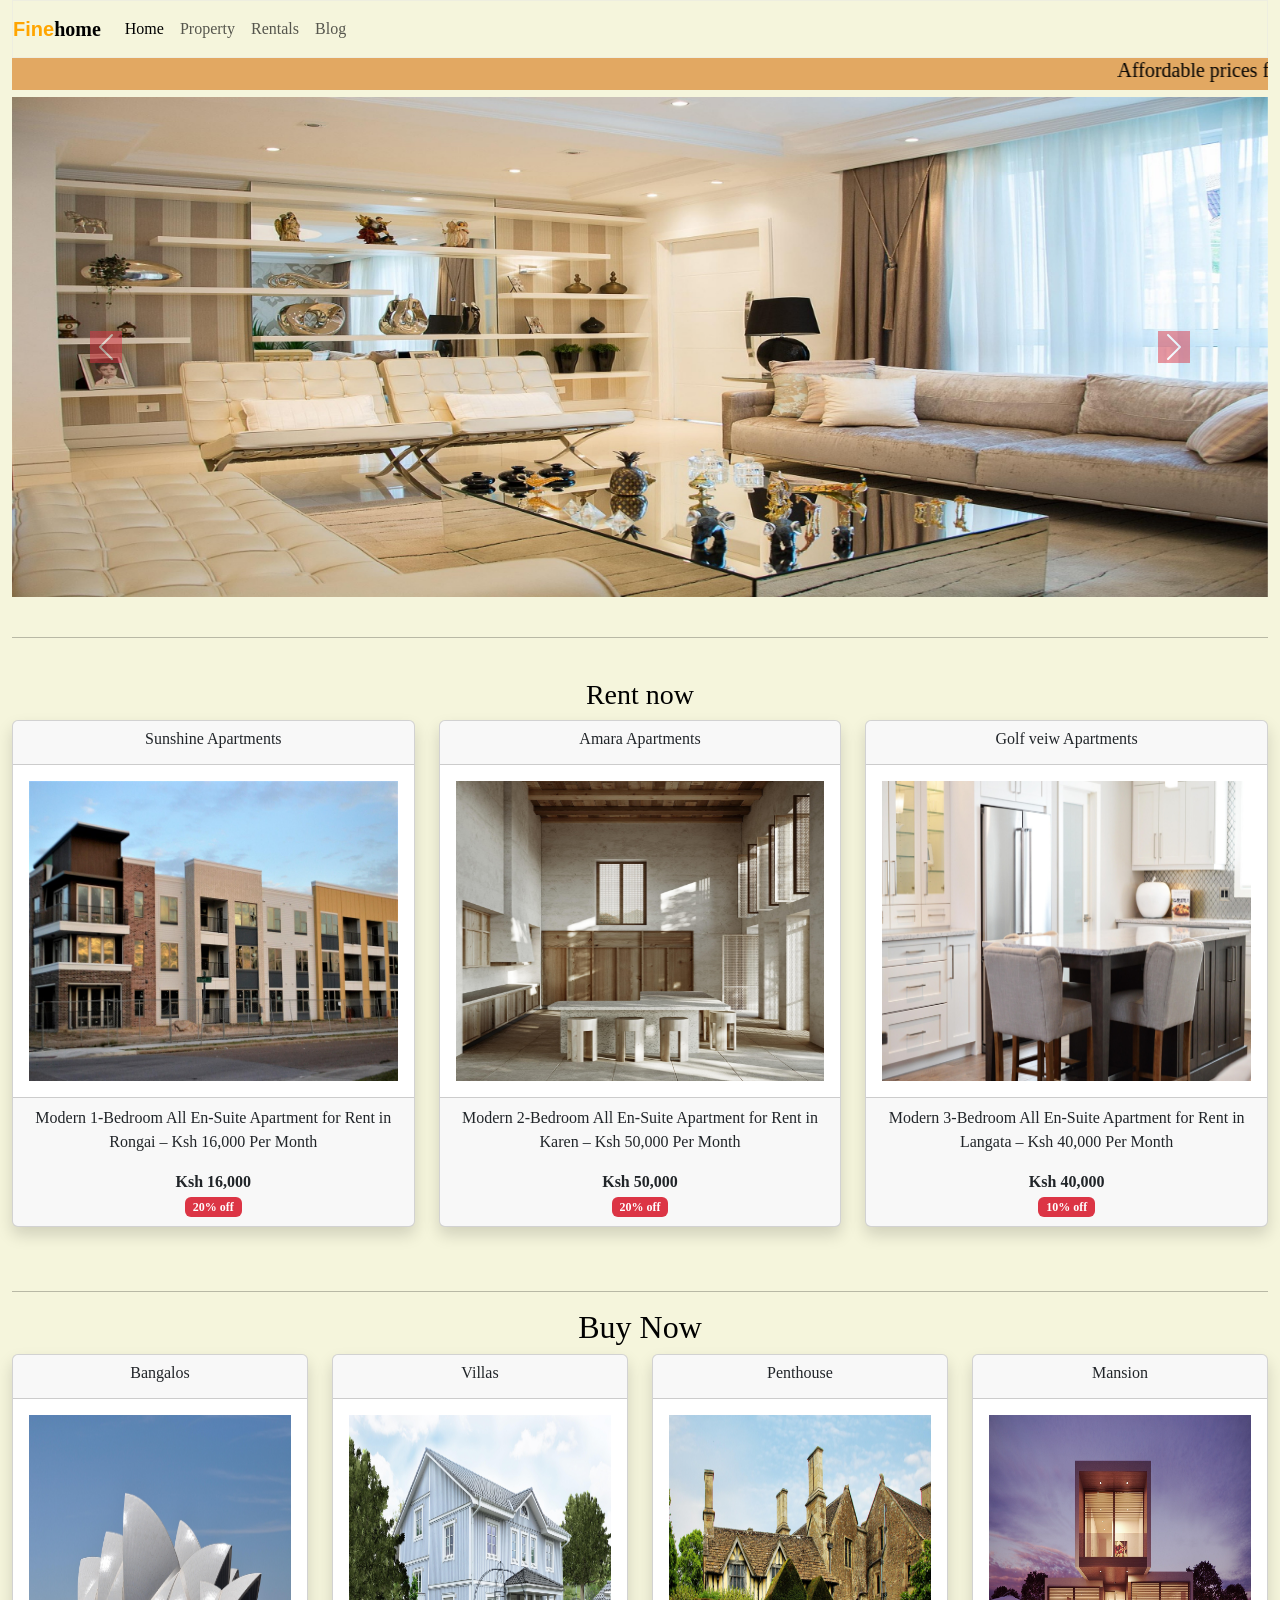
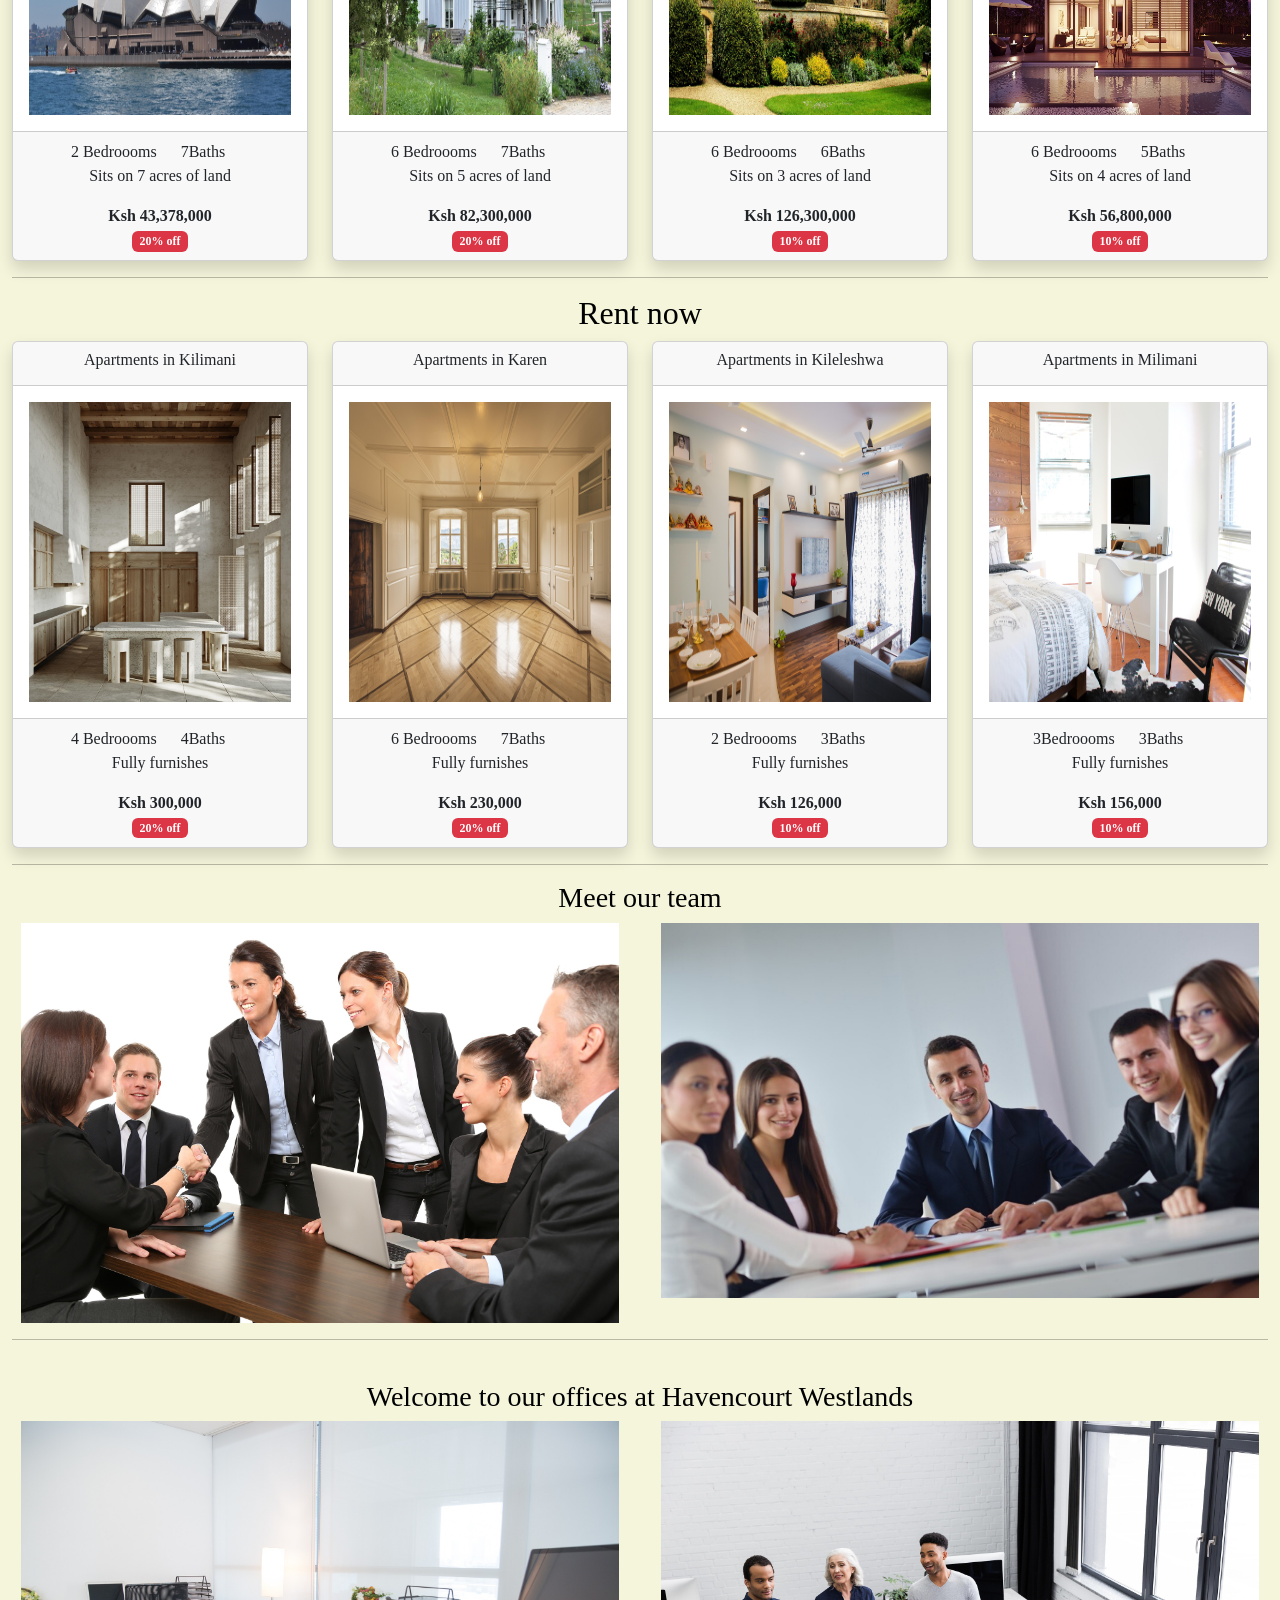
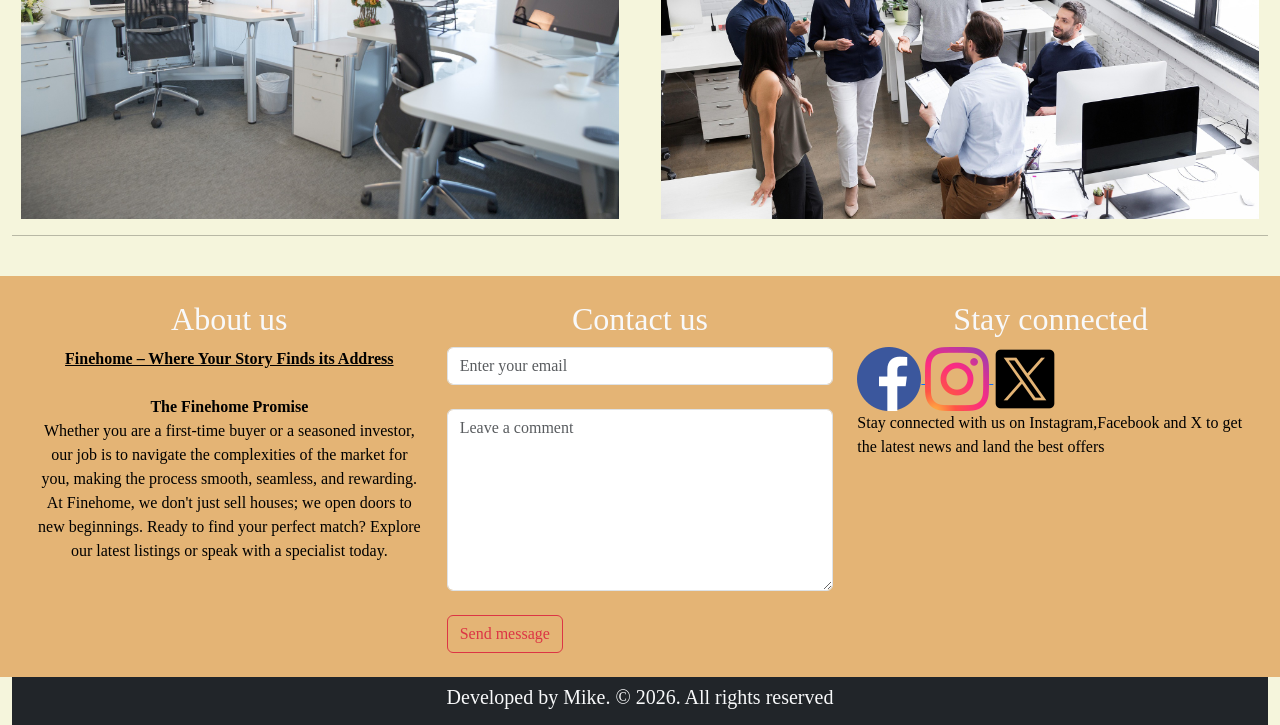
==== index.html @ 2273e969 "initial commit" ====
<!DOCTYPE html>
<html lang="en">
<head>
    <meta charset="UTF-8">
    <meta name="viewport" content="width=device-width, initial-scale=1.0">
    <title>Finehome</title>
     <link href="https://cdn.jsdelivr.net/npm/bootstrap@5.3.2/dist/css/bootstrap.min.css" rel="stylesheet">
     <script src="https://cdn.jsdelivr.net/npm/bootstrap@5.3.2/dist/js/bootstrap.bundle.min.js"></script>

    <link rel="stylesheet" href="Boootstrap/css/bootstrap.css">
    <script src="Boootstrap/js/bootstrap.js"></script>
    <link rel="stylesheet" href="style.css">
</head>
<body class="container-fluid" >
    <!-- The navigation section starts here -->
   <section class="row">
    <div class="col-md-12">
        <nav class="navbar navbar-expand-md navbar-light nav-bar">
            <a href="#" class="navbar-brand"><b><span class="fine">Fine</span>home</b></a>
            <button class="navbar-toggler" data-bs-target="#navcollapse" data-bs-toggle="collapse">
                <span class="navbar-toggler-icon "></span>
             </button>
             <div class="collapse navbar-collapse" id="navcollapse">
                <div class="navbar-nav">
                    <a class="nav-link active" href="index.html">Home</a>
                    <a class="nav-link" href="Property.html">Property</a>
                    <a class="nav-link" href="Rentals.html">Rentals</a>
                    
                      <a class="nav-link" href="Blog.html">Blog</a>

                </div>
              </div>
        </nav>
    </div>
   </section> 
   <!-- SIde show starts here -->
    <marquee behavior="" direction="" class="slide-show" ><h5 class="side-show">Affordable prices for premium properties available</h5></marquee>
   <!-- The carousel starts here -->
      <!-- section two starts here -->
    
 <section class="row">
       <div class="col-md-12">
         <!-- This is where the carousel starts -->
          <div class="carousel slide" id="mycarousel">
        <!-- The image wrapper starts here -->
           <div class="carousel-inner"  data-bs-ride="carousel">
            <div class="carousel-item">
                <img src="Images/interior10.jpg" alt="" class="d-block w-100" height="500px">
            </div>
            <div class="carousel-item active">
                <img src="Images/interior9.jpg" alt="" class="d-block w-100" height="500px">
            </div>
            <div class="carousel-item">
                <img src="Images/interior8.jpg" alt="" class="d-block w-100" height="500px">
            </div>
             <div class="carousel-item">
                <img src="Images/interior7.jpg" alt="" class="d-block w-100" height="500px">
            </div>
             <div class="carousel-item">
                <img src="Images/interior6.jpg" alt="" class="d-block w-100" height="500px">
            </div>
            ::after
           </div>
           <!-- Image wrapper ends here -->
            <!-- The controllers start here -->
        <div>
            <a href="#mycarousel" class="carousel-control-prev" data-bs-slide="prev">
                <span class="carousel-control-prev-icon bg-danger"></span>
            </a>
            <a href="#mycarousel" class="carousel-control-next" data-bs-slide="next">
                <span class="carousel-control-next-icon bg-danger"></span>
            </a>
            </div>
            <!-- The controller ends here -->
          </div>
          <!-- The carousel ends here -->
       </div>
    </section><br><hr><br>
 
      <!-- Rental property cards starts here -->
    <h3><center>Rent now</center></h3>
    <section class="row text-center">
         <div class="col-md-4">
            <!-- The card starts here --> 
         <div class="card shadow">
            <!-- Card header -->
                <div class="card-header">
                    <h6>Sunshine Apartments</h6>
                </div>
                <div class="card-body">
                    <img src="Images/rental2.jpg" alt="" height="300px" width="100%">
                </div>
                <div class="card-footer">
                    <p> Modern 1-Bedroom All En-Suite Apartment for Rent in Rongai – Ksh 16,000 Per Month</p>
                     <b>Ksh 16,000</b><br>
                <span class="badge bg-danger ">20% off</span>
                    </div>
               
        </div>
         </div> <div class="col-md-4">
            <!-- The card starts here --> 
         <div class="card shadow">
            <!-- Card header -->
                <div class="card-header">
                    <h6>Amara Apartments</h6>
                </div>
                <div class="card-body">
                    <img src="Images/interior3.jpg" alt="" height="300px" width="100%">
                </div>
                <div class="card-footer">
                    <p>Modern 2-Bedroom All En-Suite Apartment for Rent in Karen – Ksh 50,000 Per Month</p>
                     <b>Ksh 50,000</b><br>
                <span class="badge bg-danger ">20% off</span>
                    </div>
               
        </div>
         </div>
          <div class="col-md-4">
            <!-- The card starts here --> 
         <div class="card shadow">
            <!-- Card header -->
                <div class="card-header">
                    <h6>Golf veiw Apartments</h6>
                </div>
                <div class="card-body">
                    <img src="Images/interior6.jpg" alt="" height="300px" width="100%">
                </div>
                <div class="card-footer">
                    <p>Modern 3-Bedroom All En-Suite Apartment for Rent in Langata – Ksh 40,000 Per Month</p>
                     <b>Ksh 40,000</b><br>
                <span class="badge bg-danger ">10% off</span>
                    </div>
               
        </div>
         </div>
    </section><br><br><hr>

    <!-- The carousel ends here -->
   
      <!-- Section 2 starts here -->
    <h2><center>Buy Now</center></h2>
    <section class="row text-center">
        <div class="col-md-3">
            <!-- The card starts here -->
        <div class="card shadow">
            <!-- Card header -->
                <div class="card-header">
                    <h6>Bangalos</h6>
                </div>
                <div class="card-body">
                    <img src="Images/penthouse2.jpg" alt="" height="300px" width="100%">
                </div>
                <div class="card-footer">
                    <p>2 Bedroooms   &nbsp;&nbsp;&nbsp;&nbsp;    7Baths  &nbsp;&nbsp; &nbsp;&nbsp; <br>   Sits on 7 acres of land</p>
                    <b>Ksh 43,378,000</b><br>
                <span class="badge bg-danger ">20% off</span>
                    </div>
               
        </div>
         </div>
        <div class="col-md-3">
            <!-- The card starts here -->
         <div class="card shadow">
            <!-- Card header -->
                <div class="card-header">
                    <h6>Villas</h6>
                </div>
                <div class="card-body">
                    <img src="Images/mansion4.jpg" alt="" height="300px" width="100%">
                </div>
                <div class="card-footer">
                    <p>6 Bedroooms   &nbsp;&nbsp;&nbsp;&nbsp;    7Baths  &nbsp;&nbsp; &nbsp;&nbsp;  <br>  Sits on 5 acres of land</p>
                  <b>Ksh 82,300,000</b><br>
                 <span class="badge bg-danger ">20% off</span>
                    </div>
                
        </div>
         </div>
         <div class="col-md-3">
            <!-- The card starts here --> 
         <div class="card shadow">
            <!-- Card header -->
                <div class="card-header">
                    <h6>Penthouse</h6>
                </div>
                <div class="card-body">
                    <img src="Images/mansion6.jpg" alt="" height="300px" width="100%">
                </div>
                <div class="card-footer">
                    <p>6 Bedroooms   &nbsp;&nbsp;&nbsp;&nbsp;    6Baths  &nbsp;&nbsp; &nbsp;&nbsp;  <br>  Sits on 3 acres of land</p>
                <b>Ksh 126,300,000</b><br>
                <span class="badge bg-danger ">10% off</span>
                    </div>
                
        </div>
         </div>
         <div class="col-md-3">
            <!-- The card starts here --> 
         <div class="card shadow">
            <!-- Card header -->
                <div class="card-header">
                    <h6>Mansion</h6>
                </div>
                <div class="card-body">
                    <img src="Images/mansion3.jpg" alt="" height="300px" width="100%">
                </div>
                <div class="card-footer">
                    <p>6 Bedroooms   &nbsp;&nbsp;&nbsp;&nbsp;    5Baths  &nbsp;&nbsp; &nbsp;&nbsp;  <br>  Sits on 4 acres of land</p>
                     <b>Ksh 56,800,000</b><br>
                <span class="badge bg-danger ">10% off</span>
                    </div>
               
        </div>
         </div>
         

         
    </div>   
     
    </section><hr>
       <!-- Section 2 starts here -->
    <h2><center>Rent now</center></h2>
    <section class="row text-center">
        <div class="col-md-3">
            <!-- The card starts here -->
        <div class="card shadow">
            <!-- Card header -->
                <div class="card-header">
                    <h6>Apartments in Kilimani</h6>
                </div>
                <div class="card-body">
                    <img src="Images/interior3.jpg" alt="" height="300px" width="100%">
                </div>
                <div class="card-footer">
                    <p>4 Bedroooms   &nbsp;&nbsp;&nbsp;&nbsp;    4Baths  &nbsp;&nbsp; &nbsp;&nbsp; <br>   Fully furnishes</p>
                    <b>Ksh 300,000</b><br>
                <span class="badge bg-danger ">20% off</span>
                    </div>
               
        </div>
         </div>
        <div class="col-md-3">
            <!-- The card starts here -->
         <div class="card shadow">
            <!-- Card header -->
                <div class="card-header">
                    <h6>Apartments in Karen</h6>
                </div>
                <div class="card-body">
                    <img src="Images/interior2.jpg" alt="" height="300px" width="100%">
                </div>
                <div class="card-footer">
                    <p>6 Bedroooms   &nbsp;&nbsp;&nbsp;&nbsp;    7Baths  &nbsp;&nbsp; &nbsp;&nbsp;  <br>  Fully furnishes</p>
                  <b>Ksh 230,000</b><br>
                 <span class="badge bg-danger ">20% off</span>
                    </div>
                
        </div>
         </div>
         <div class="col-md-3">
            <!-- The card starts here --> 
         <div class="card shadow">
            <!-- Card header -->
                <div class="card-header">
                    <h6>Apartments in Kileleshwa</h6>
                </div>
                <div class="card-body">
                    <img src="Images/interior4.jpg" alt="" height="300px" width="100%">
                </div>
                <div class="card-footer">
                    <p>2 Bedroooms   &nbsp;&nbsp;&nbsp;&nbsp;    3Baths  &nbsp;&nbsp; &nbsp;&nbsp;  <br>  Fully furnishes</p>
                <b>Ksh 126,000</b><br>
                <span class="badge bg-danger ">10% off</span>
                    </div>
                
        </div>
         </div>
         <div class="col-md-3">
            <!-- The card starts here --> 
         <div class="card shadow">
            <!-- Card header -->
                <div class="card-header">
                    <h6>Apartments in Milimani</h6>
                </div>
                <div class="card-body">
                    <img src="Images/interior5.jpg" alt="" height="300px" width="100%">
                </div>
                <div class="card-footer">
                    <p>3Bedroooms   &nbsp;&nbsp;&nbsp;&nbsp;    3Baths  &nbsp;&nbsp; &nbsp;&nbsp;  <br>  Fully furnishes</p>
                     <b>Ksh 156,000</b><br>
                <span class="badge bg-danger ">10% off</span>
                    </div>
               
        </div>
         </div>
         

         
    </div>   
     
    </section><hr>
      <h3><center>Meet our team</center></h3>
     <section class="row text-center">
        <div class="col-md-6">
            <img src="Images/team.jpg" alt="" width="97%" height="400px">
        </div>
        <div class="col-md-6"> 
            <img src="Images/team2.jpg" alt="" width="97%" height="375px">
        </div>
    </section>
       <hr> <br>
        <h3><center>Welcome to our offices at Havencourt Westlands</center></h3>
     <section class="row text-center">
        <div class="col-md-6">
            <img src="Images/offices1.jpg" alt="" width="97%">
        </div>
        <div class="col-md-6"> 
            <img src="Images/offices2.jpg" alt="" width="97%">
        </div>
    </section>
       <hr> <br>

   <!-- second last section starts here -->
     <section class="row p-4 info-bar" > 
          
            <div class="col-md-4 text-center text-light">
                <h2 class="text-center text-light">About us</h2>
                <p class="about"> <u><b>Finehome – Where Your Story Finds its Address </b></u><br>

<br><b>The Finehome Promise</b><br>
Whether you are a first-time buyer or a seasoned investor, our job is to navigate the complexities of the market for you, making the process smooth, seamless, and rewarding. At Finehome, we don't just sell houses; we open doors to new beginnings.

Ready to find your perfect match? Explore our latest listings or speak with a specialist today.</p>
                

            </div>
             <div class="col-md-4">
                <h2 class="text-center text-light">Contact us</h2>
                <form action="">
                    <input type="email" placeholder="Enter your email" class="form-control"><br>
                    <textarea  name="" id="" cols="7" rows="7" placeholder="Leave a comment" class="form-control"></textarea><br>
                    <input type="submit" value="Send message" class="btn btn-outline-danger">
                </form>
             </div>
            <div class="col-md-4">
                <h2 class="text-center text-light">
                Stay connected
                </h2>
                <a href="https://www.facebook.com">
                    <img src="Images/fb.png" alt="">
                </a>
                  <a href="https://www.instagram.com">
                    <img src="Images/in.png" alt="">
                  </a>
                    <a href="https://www.x.com">
                        <img src="Images/x.png" alt="">
                    </a><br>
                    <p>Stay connected with us on Instagram,Facebook and X to get the latest news and land the best offers</p>

           </div>
          </section>
          <footer class="text-light bg-dark text-center p-2">
            <h5>Developed by Mike. &copy; 2026. All rights reserved</h5>
          </footer> 
</body>
</html>
---- style.css ----
body{
    font-family: cursive;
    color: #000;
    background-color: beige;
}
.slide-show{
    background-color: rgb(226, 168, 98);
    font-family: cursive;
    color: #000;
}
.info-bar{
    background-color: rgb(228, 180, 117);
}
.about{
    color: #000;    
}
.navbar{
    background-color:beige ;
    border: 1px solid rgb(238, 238, 224);
}
.blog-body{
    padding: 30px;
}
.fine{
    color: orange;
    font-family: 'Gill Sans', 'Gill Sans MT', Calibri, 'Trebuchet MS', sans-serif;
    font-size: 20px;
}
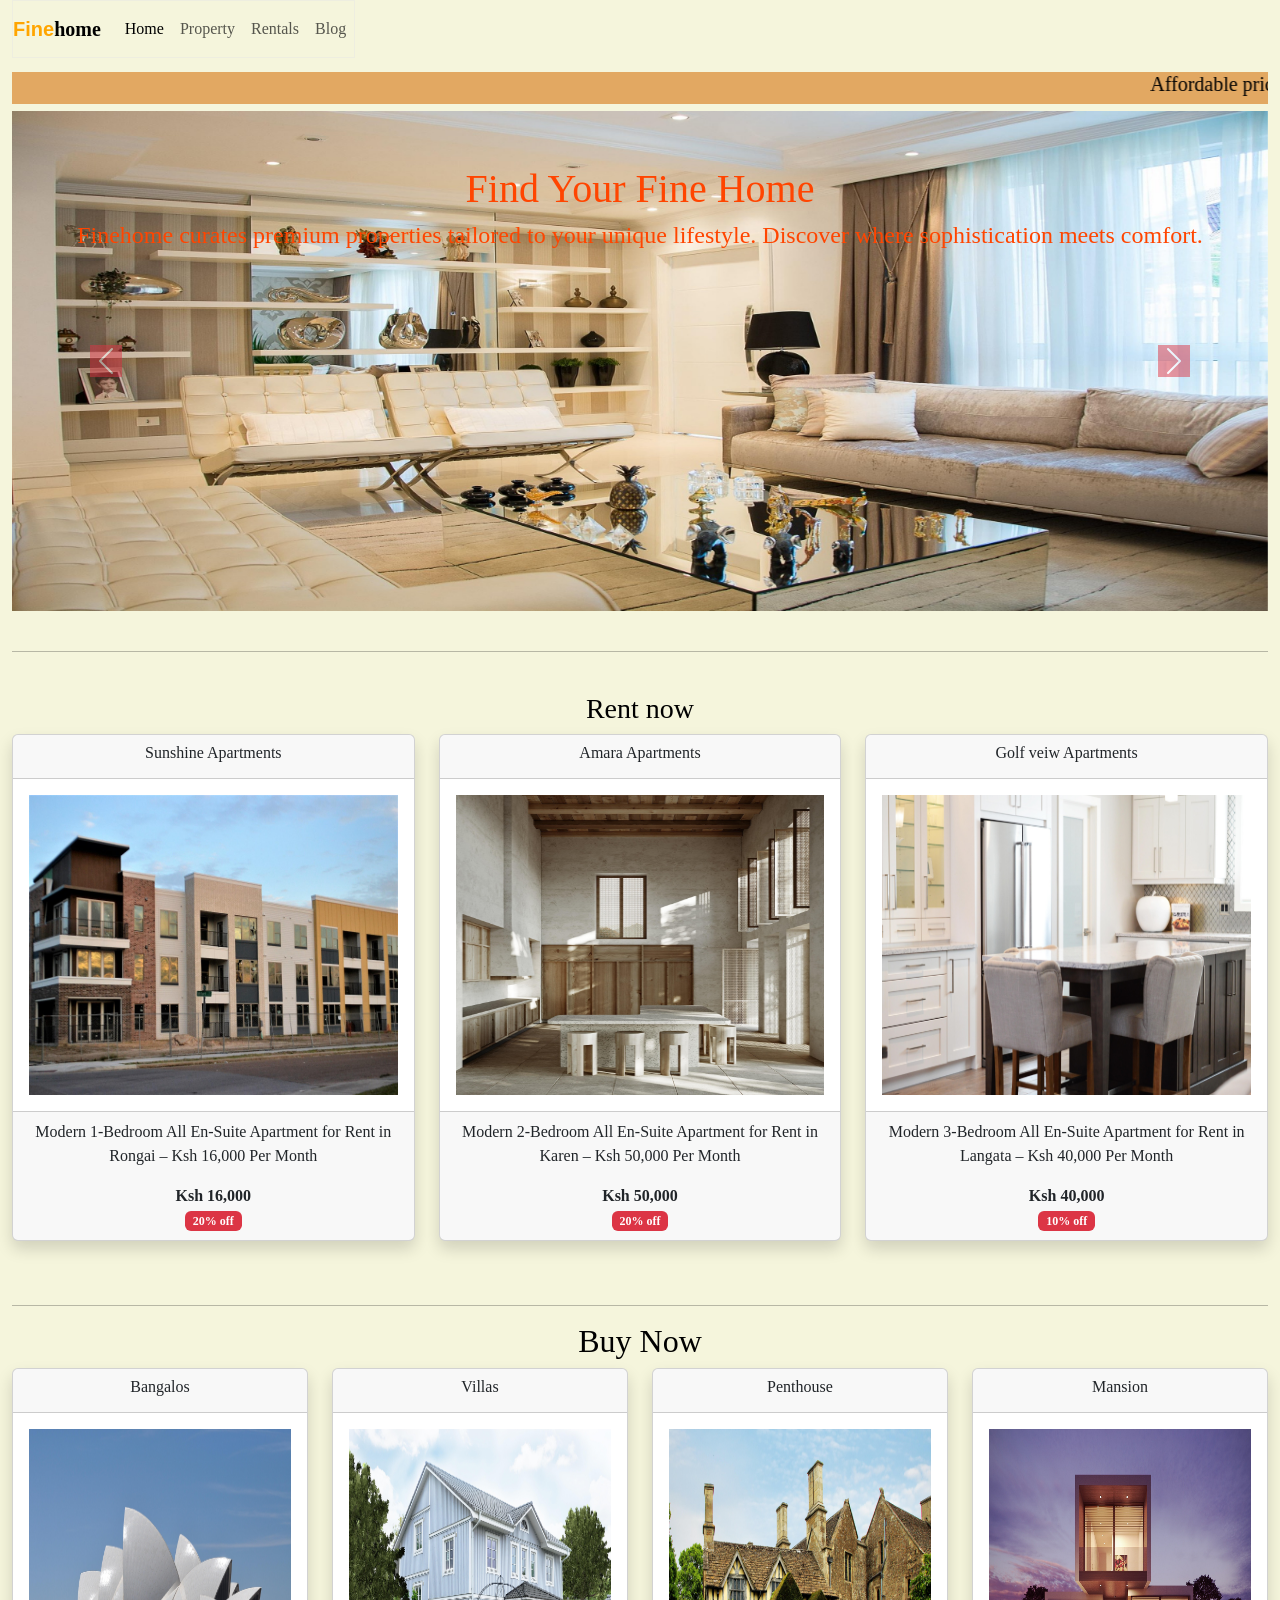
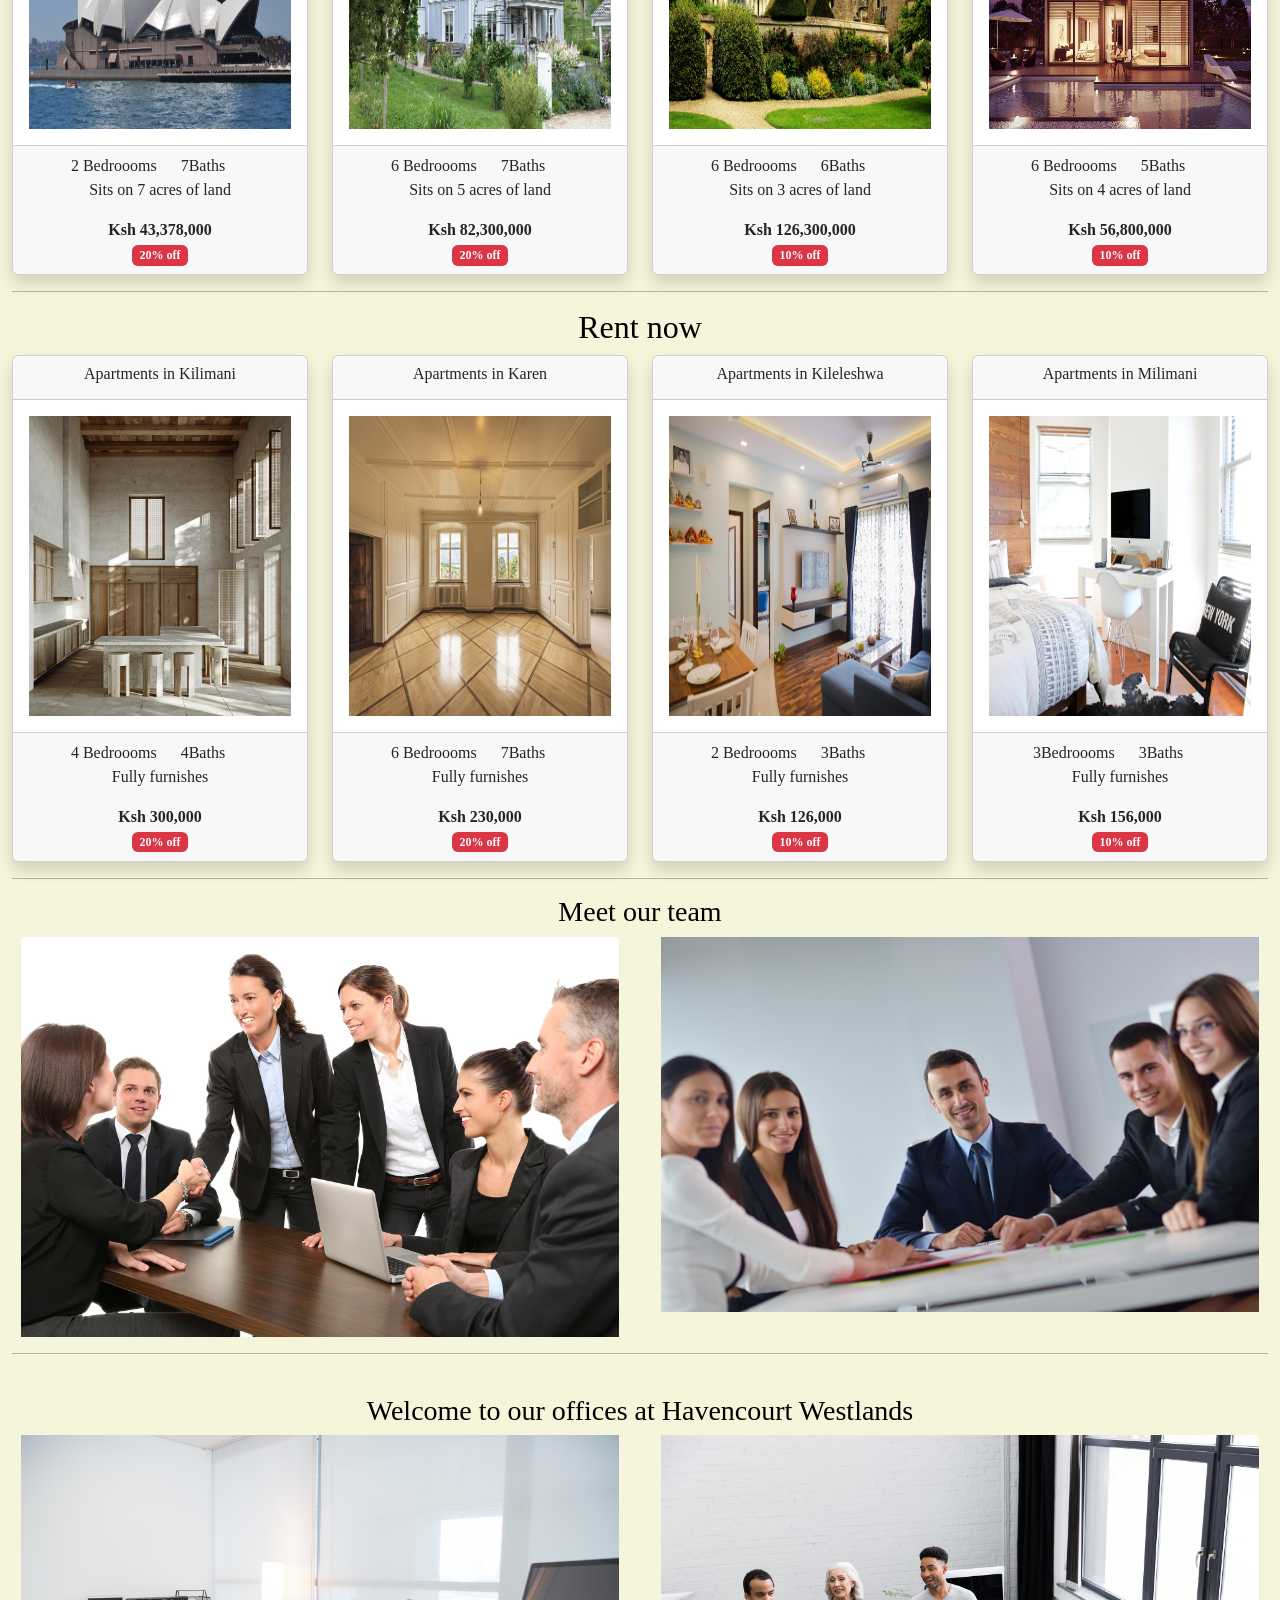
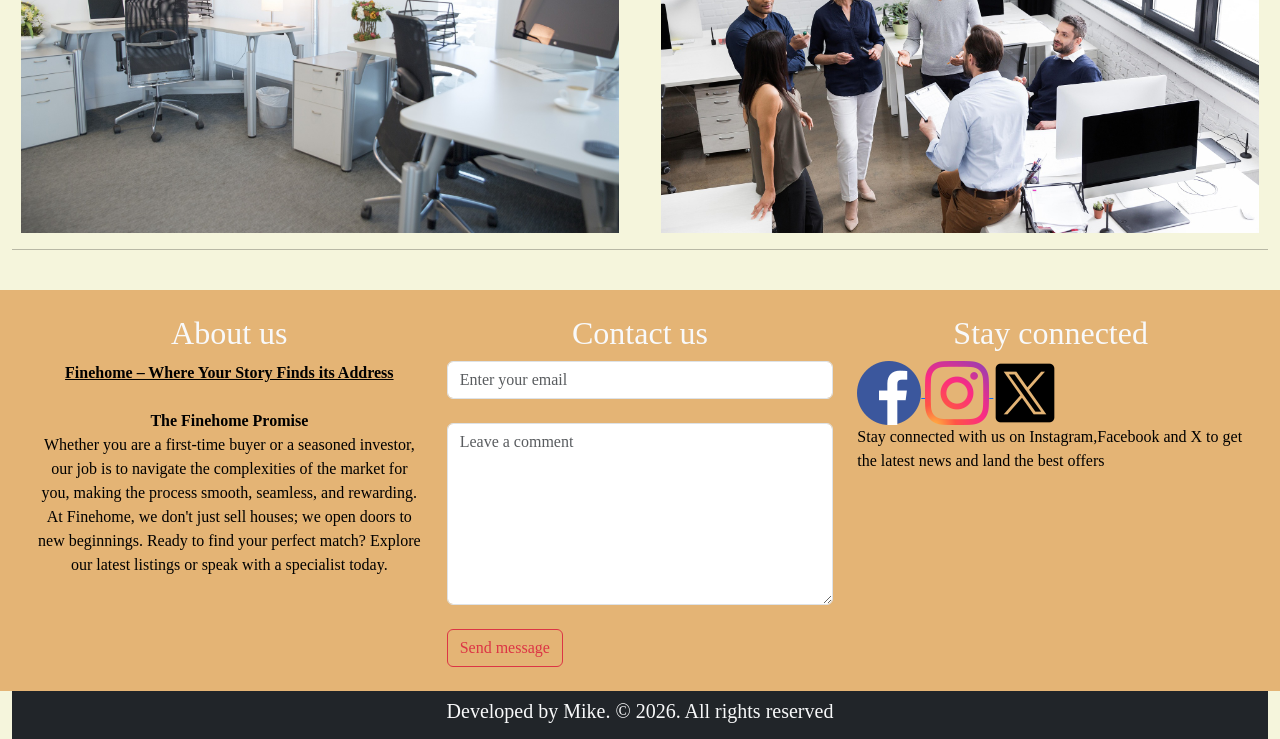
==== commit d5241384: "fixed pages" ====
--- a/index.html
+++ b/index.html
@@ -13,7 +13,7 @@
 </head>
 <body class="container-fluid" >
     <!-- The navigation section starts here -->
-   <section class="row">
+   <section class="row" style="position: fixed;">
     <div class="col-md-12">
         <nav class="navbar navbar-expand-md navbar-light nav-bar">
             <a href="#" class="navbar-brand"><b><span class="fine">Fine</span>home</b></a>
@@ -32,18 +32,18 @@
               </div>
         </nav>
     </div>
-   </section> 
+   </section> <br><br><br>
    <!-- SIde show starts here -->
     <marquee behavior="" direction="" class="slide-show" ><h5 class="side-show">Affordable prices for premium properties available</h5></marquee>
    <!-- The carousel starts here -->
       <!-- section two starts here -->
     
- <section class="row">
+ <section class="row carousel-container">
        <div class="col-md-12">
          <!-- This is where the carousel starts -->
-          <div class="carousel slide" id="mycarousel">
+          <div class="carousel slide carousel-container" id="mycarousel">
         <!-- The image wrapper starts here -->
-           <div class="carousel-inner"  data-bs-ride="carousel">
+           <div class="carousel-inner carousel-container"  data-bs-ride="carousel">
             <div class="carousel-item">
                 <img src="Images/interior10.jpg" alt="" class="d-block w-100" height="500px">
             </div>
@@ -56,8 +56,10 @@
              <div class="carousel-item">
                 <img src="Images/interior7.jpg" alt="" class="d-block w-100" height="500px">
             </div>
-             <div class="carousel-item">
-                <img src="Images/interior6.jpg" alt="" class="d-block w-100" height="500px">
+             <div class="carousel-text">
+                <h1>Find Your Fine Home</h1>
+                
+                <h4> Finehome curates premium properties tailored to your unique lifestyle. Discover where sophistication meets comfort.</h4>
             </div>
             ::after
            </div>
--- a/style.css
+++ b/style.css
@@ -17,6 +17,13 @@
 .navbar{
     background-color:beige ;
     border: 1px solid rgb(238, 238, 224);
+    position: fixed;
+    
+    width: 90%;
+    z-index: 11;
+     position: static;
+    width: 100%;
+
 }
 .blog-body{
     padding: 30px;
@@ -25,4 +32,21 @@
     color: orange;
     font-family: 'Gill Sans', 'Gill Sans MT', Calibri, 'Trebuchet MS', sans-serif;
     font-size: 20px;
-}+}
+.carousel-text{
+    z-index: 10;
+    transform: translate( -50%,-50%);
+    text-align: center;
+    top: 20%;
+    left: 50%;
+    color: orangered;
+    position: absolute;
+    width: 90%;
+}
+.carousel-item{
+    z-index: 1;
+    position: absolute;
+}
+.carousel-container{
+    height: 500px;
+}
